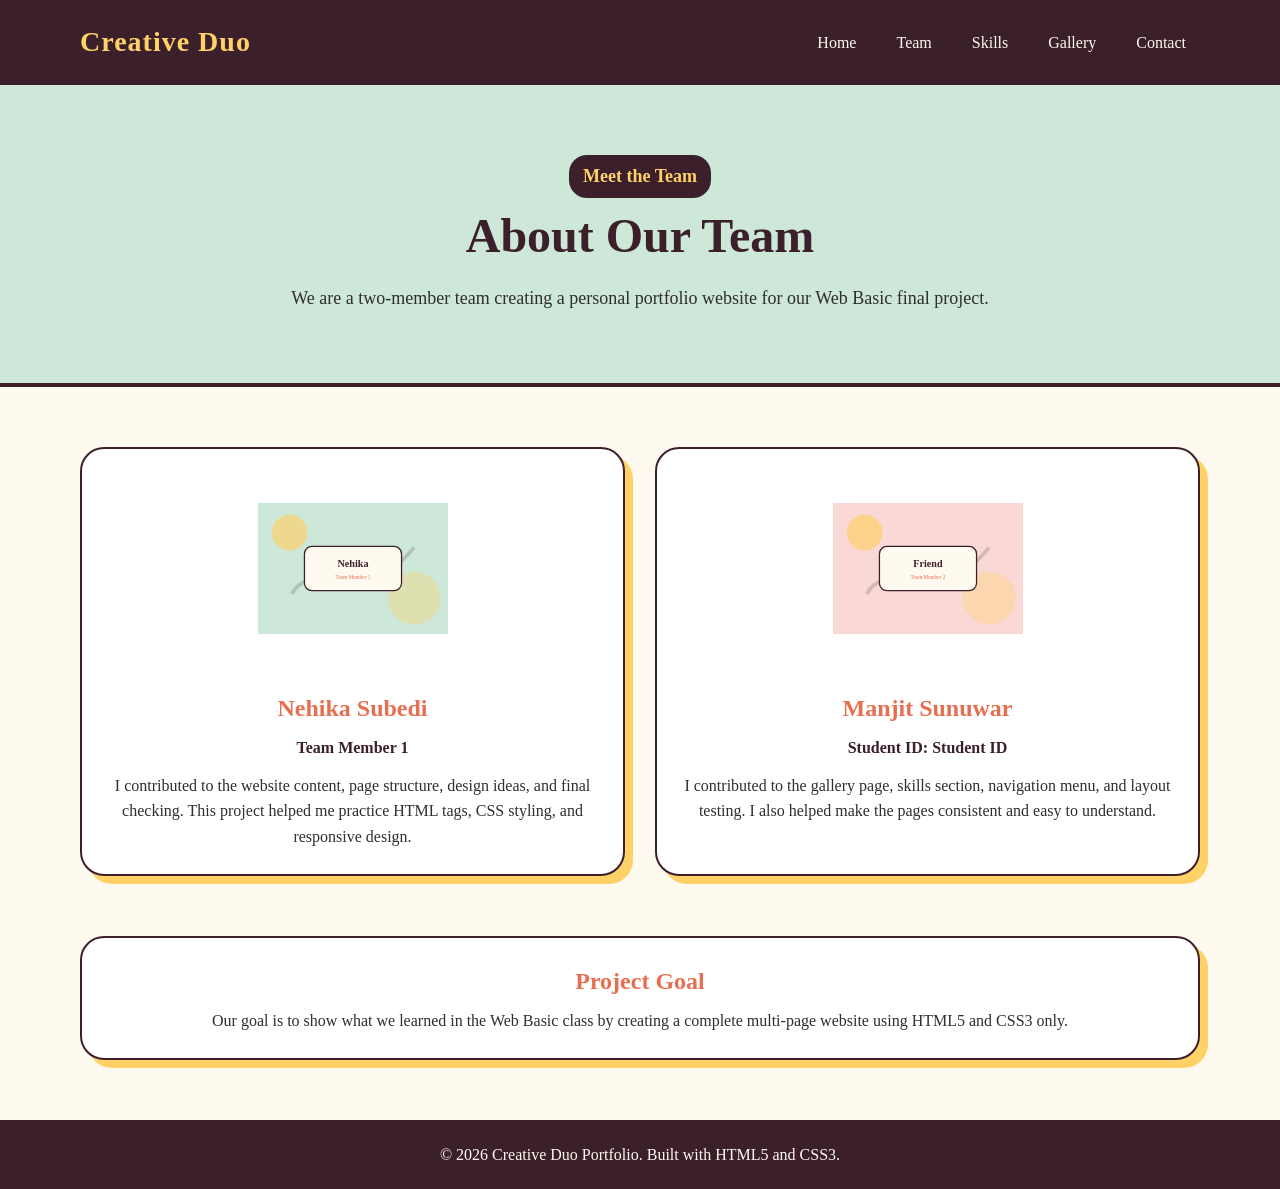
==== about.html @ dc617726 "Add files via upload" ====
<!DOCTYPE html>
<html lang="en">
<head>
    <meta charset="UTF-8">
    <meta name="viewport" content="width=device-width, initial-scale=1.0">
    <title>About Our Team | Creative Duo Portfolio</title>
    <link rel="stylesheet" href="style.css">
</head>
<body>

<header class="topbar">
    <div class="wrapper nav-flex">
        <a class="brand" href="index.html">Creative Duo</a>

        <nav class="menu">
            <a href="index.html">Home</a>
            <a href="about.html">Team</a>
            <a href="skills.html">Skills</a>
            <a href="gallery.html">Gallery</a>
            <a href="contact.html">Contact</a>
        </nav>
    </div>
</header>


<main>
    <section class="sub-hero">
        <div class="wrapper">
            <p class="tag">Meet the Team</p>
            <h1>About Our Team</h1>
            <p>We are a two-member team creating a personal portfolio website for our Web Basic final project.</p>
        </div>
    </section>

    <section class="wrapper team-grid">
        <article class="person-card">
            <img src="nehika.svg" alt="Nehika Subedi profile illustration">
            <h2>Nehika Subedi</h2>
            <p class="member-role">Team Member 1</p>
            <p>
                I contributed to the website content, page structure, design ideas, and final checking.
                This project helped me practice HTML tags, CSS styling, and responsive design.
            </p>
        </article>

        <article class="person-card">
            <img src="friend.svg" alt="Second team member profile illustration">
            <h2>Manjit Sunuwar</h2>
            <p class="member-role">Student ID: Student ID</p>
            <p>
                I contributed to the gallery page, skills section, navigation menu, and layout testing.
                I also helped make the pages consistent and easy to understand.
            </p>
        </article>
    </section>

    <section class="wrapper goal-box">
        <h2>Project Goal</h2>
        <p>
            Our goal is to show what we learned in the Web Basic class by creating a complete multi-page
            website using HTML5 and CSS3 only.
        </p>
    </section>
</main>


<footer class="footer">
    <p>&copy; 2026 Creative Duo Portfolio. Built with HTML5 and CSS3.</p>
</footer>

</body>
</html>
---- style.css ----
* {
    margin: 0;
    padding: 0;
    box-sizing: border-box;
}

body {
    font-family: Georgia, 'Times New Roman', serif;
    background-color: #fffaf0;
    color: #312e2b;
    line-height: 1.6;
}

.wrapper {
    width: 88%;
    max-width: 1120px;
    margin: 0 auto;
}

.topbar {
    background-color: #3b1f2b;
    padding: 20px 0;
}

.nav-flex {
    display: flex;
    align-items: center;
    justify-content: space-between;
    gap: 25px;
}

.brand {
    color: #ffd166;
    text-decoration: none;
    font-size: 28px;
    font-weight: bold;
    letter-spacing: 1px;
}

.menu {
    display: flex;
    gap: 12px;
    flex-wrap: wrap;
}

.menu a {
    color: #fffaf0;
    text-decoration: none;
    padding: 8px 14px;
    border-radius: 20px;
    transition: 0.3s;
}

.menu a:hover {
    background-color: #ffd166;
    color: #3b1f2b;
}

.hero {
    min-height: 78vh;
    display: flex;
    align-items: center;
    background:
        radial-gradient(circle at top left, #ffd166 0, #ffd166 180px, transparent 181px),
        linear-gradient(135deg, #fff4c2, #f9d8d6 55%, #cde7d8);
}

.hero-layout {
    display: flex;
    align-items: center;
    justify-content: space-between;
    gap: 50px;
}

.hero-copy {
    flex: 1.2;
}

.tag {
    display: inline-block;
    background-color: #3b1f2b;
    color: #ffd166;
    padding: 7px 14px;
    border-radius: 18px;
    font-weight: bold;
    margin-bottom: 15px;
}

.hero-copy h1 {
    font-size: 62px;
    line-height: 1.05;
    margin-bottom: 22px;
    color: #3b1f2b;
}

.hero-copy p {
    font-size: 20px;
    margin-bottom: 28px;
    max-width: 620px;
}

.main-btn {
    display: inline-block;
    background-color: #e76f51;
    color: white;
    padding: 14px 24px;
    border-radius: 30px;
    text-decoration: none;
    font-weight: bold;
}

.circle-card {
    flex: 0.8;
    background-color: white;
    border: 5px solid #3b1f2b;
    border-radius: 35px;
    padding: 30px;
    text-align: center;
    box-shadow: 14px 14px 0 #ffd166;
}

.circle-card img {
    width: 100%;
    max-width: 260px;
    margin-bottom: 18px;
}

.circle-card h2 {
    color: #3b1f2b;
    margin-bottom: 8px;
}

.highlight-strip {
    display: grid;
    grid-template-columns: repeat(3, 1fr);
    gap: 22px;
    padding: 55px 0;
}

.highlight-strip article,
.person-card,
.goal-box,
.skill-note,
.work-card,
.contact-card,
.form-box {
    background-color: white;
    border: 2px solid #3b1f2b;
    border-radius: 24px;
    padding: 24px;
    box-shadow: 8px 8px 0 #ffd166;
}

.highlight-strip h3,
.person-card h2,
.goal-box h2,
.skill-note h2,
.work-card h2,
.contact-card h2 {
    color: #e76f51;
    margin-bottom: 8px;
}

.sub-hero {
    background-color: #cde7d8;
    padding: 70px 0;
    text-align: center;
    border-bottom: 4px solid #3b1f2b;
}

.sub-hero h1 {
    font-size: 48px;
    color: #3b1f2b;
    margin-bottom: 10px;
}

.sub-hero p {
    max-width: 760px;
    margin: 0 auto;
    font-size: 18px;
}

.team-grid {
    padding: 60px 0;
    display: grid;
    grid-template-columns: repeat(2, 1fr);
    gap: 30px;
}

.person-card {
    text-align: center;
}

.person-card img {
    width: 190px;
    height: 190px;
    object-fit: contain;
    margin-bottom: 18px;
}

.member-role {
    color: #3b1f2b;
    font-weight: bold;
    margin-bottom: 12px;
}

.goal-box {
    margin-bottom: 60px;
    text-align: center;
}

.skill-board {
    padding: 60px 0;
    display: grid;
    grid-template-columns: repeat(3, 1fr);
    gap: 26px;
}

.skill-note span {
    display: inline-block;
    background-color: #cde7d8;
    color: #3b1f2b;
    padding: 5px 12px;
    border-radius: 50px;
    font-weight: bold;
    margin-bottom: 14px;
}

.gallery-grid {
    padding: 60px 0;
    display: grid;
    grid-template-columns: repeat(3, 1fr);
    gap: 26px;
}

.work-card {
    overflow: hidden;
    padding: 0;
}

.work-card img {
    width: 100%;
    display: block;
    border-bottom: 2px solid #3b1f2b;
}

.work-card div {
    padding: 22px;
}

.big-card {
    grid-column: span 2;
}

.contact-panel {
    padding: 60px 0;
    display: grid;
    grid-template-columns: 1fr 1.4fr;
    gap: 30px;
}

.contact-line {
    margin-top: 20px;
}

.contact-line strong {
    display: block;
    color: #e76f51;
}

.form-box {
    display: flex;
    flex-direction: column;
}

.form-box label {
    font-weight: bold;
    margin-bottom: 6px;
    color: #3b1f2b;
}

.form-box input,
.form-box textarea {
    border: 2px solid #3b1f2b;
    border-radius: 16px;
    padding: 13px;
    margin-bottom: 18px;
    font-size: 16px;
    background-color: #fffaf0;
}

.form-box button {
    background-color: #3b1f2b;
    color: #ffd166;
    border: none;
    padding: 14px;
    border-radius: 25px;
    font-size: 17px;
    font-weight: bold;
    cursor: pointer;
}

.footer {
    background-color: #3b1f2b;
    color: #fffaf0;
    text-align: center;
    padding: 22px;
}

@media (max-width: 800px) {
    .nav-flex {
        flex-direction: column;
        align-items: flex-start;
    }

    .menu {
        flex-direction: column;
        width: 100%;
    }

    .hero-layout {
        flex-direction: column;
        text-align: center;
    }

    .hero-copy h1 {
        font-size: 42px;
    }

    .highlight-strip,
    .team-grid,
    .skill-board,
    .gallery-grid,
    .contact-panel {
        grid-template-columns: 1fr;
    }

    .big-card {
        grid-column: span 1;
    }
}
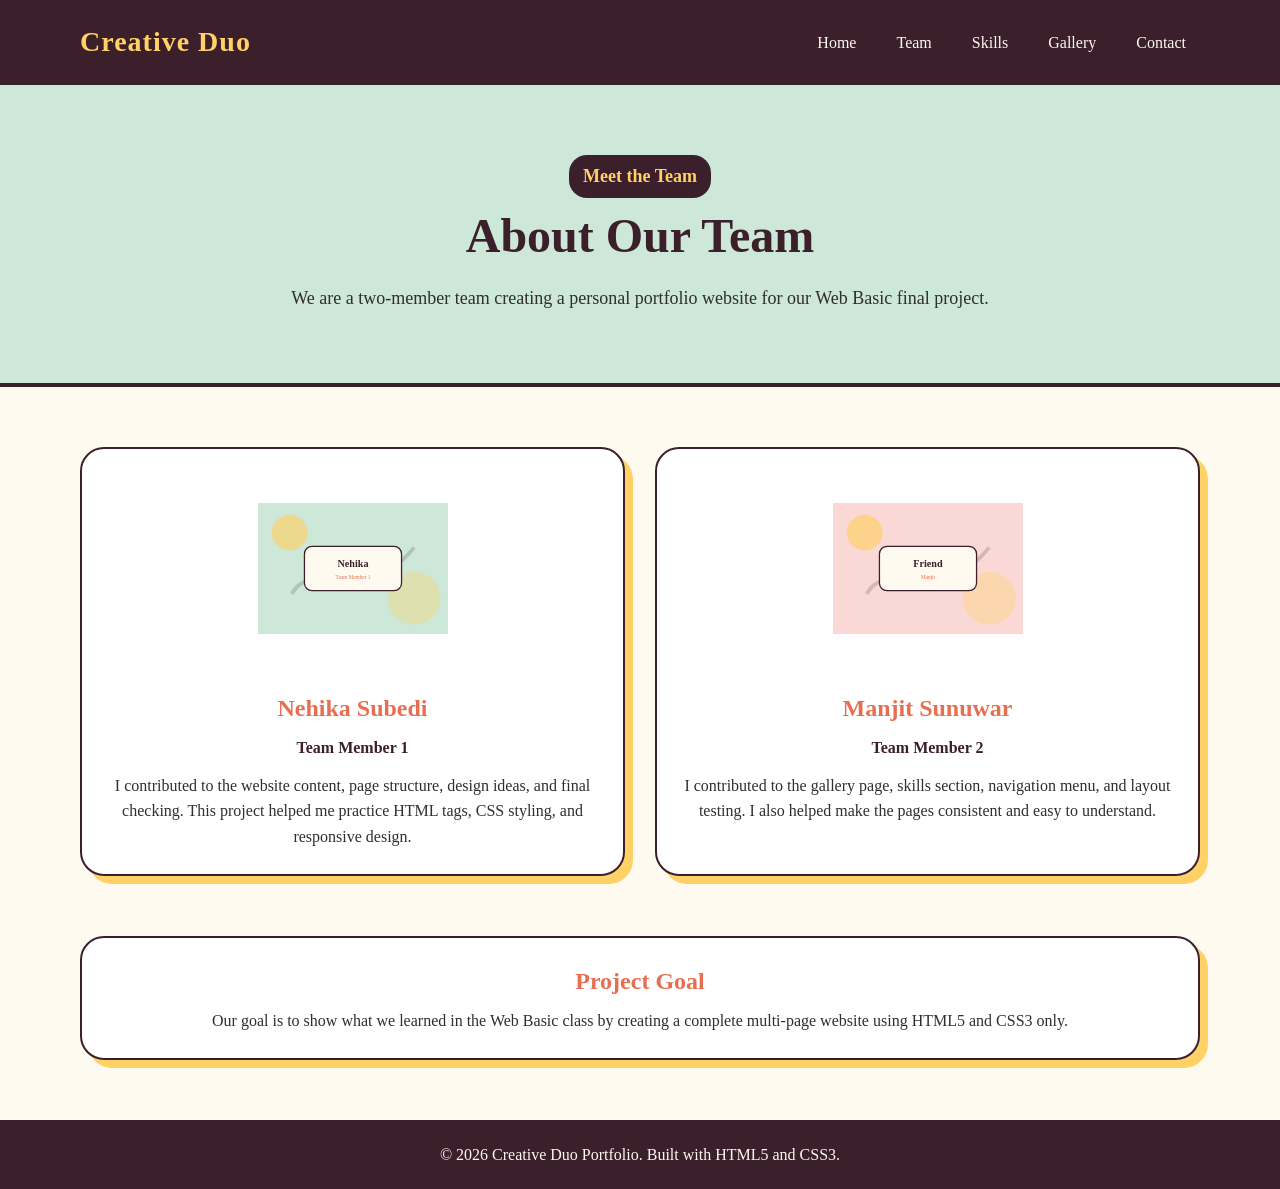
==== commit 16a7880b: "Update role description for team member 2" ====
--- a/about.html
+++ b/about.html
@@ -46,7 +46,7 @@
         <article class="person-card">
             <img src="friend.svg" alt="Second team member profile illustration">
             <h2>Manjit Sunuwar</h2>
-            <p class="member-role">Student ID: Student ID</p>
+            <p class="member-role">Team Member 2</p>
             <p>
                 I contributed to the gallery page, skills section, navigation menu, and layout testing.
                 I also helped make the pages consistent and easy to understand.
